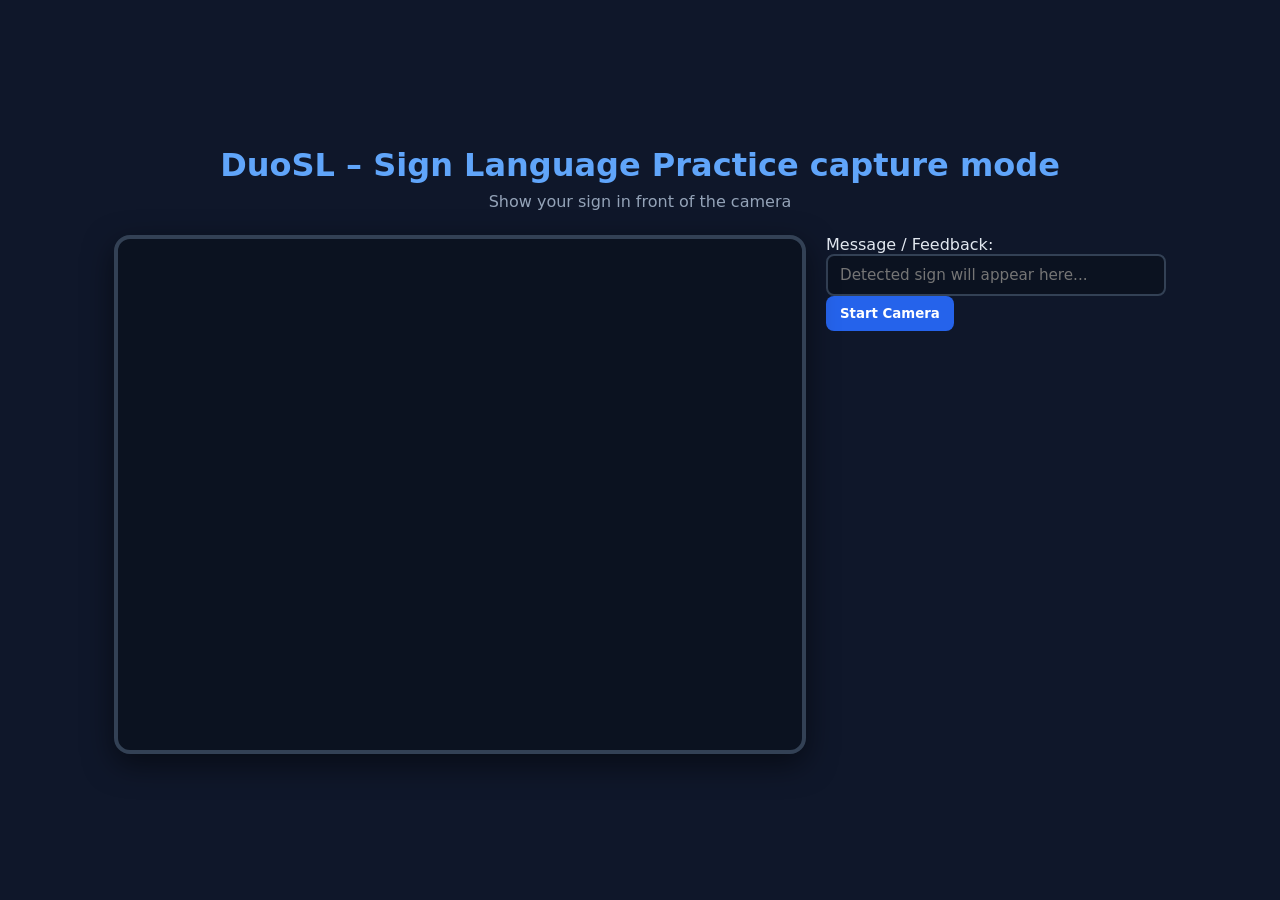
==== capture_mode/static/index.html @ dcced825 "versione migliorata + versione beta capture_mode" ====
<!DOCTYPE html>
<html lang="en">
<head>
  <meta charset="UTF-8" />
  <title>DuoSL Demo (capture mode)</title>
  <link rel="stylesheet" href="/static/style.css" />
  <link rel="icon" href="/static/favicon.ico" />
</head>
<body>
  <div class="app-container">
    <header>
      <h1>DuoSL – Sign Language Practice <span class="badge">capture mode</span></h1>
      <p>Show your sign in front of the camera</p>
    </header>

    <main class="main-content">
      <div class="camera-wrapper">
        <video id="webcam" autoplay playsinline></video>
        <canvas id="overlay"></canvas>
        <div class="capture-indicator">
          <span id="capture-dot"></span>
          <span id="capture-text">Not Capturing</span>
        </div>
      </div>

      <div class="info-panel">
        <label for="message">Message / Feedback:</label>
        <input
          type="text"
          id="message"
          placeholder="Detected sign will appear here..."
          readonly
        />
        <button id="start-btn">Start Camera</button>
      </div>
    </main>
  </div>

  <script src="/static/app.js"></script>
</body>
</html>
---- static/style.css ----
* {
  box-sizing: border-box;
  margin: 0;
  padding: 0;
  font-family: system-ui, -apple-system, BlinkMacSystemFont, "Segoe UI", sans-serif;
}

body {
  background: #0f172a;
  color: #e2e8f0;
  display: flex;
  justify-content: center;
  align-items: center;
  min-height: 100vh;
}

.app-container {
  width: 100%;
  max-width: 1100px;
  padding: 24px;
}

header {
  text-align: center;
  margin-bottom: 24px;
}

header h1 {
  font-size: 2rem;
  margin-bottom: 8px;
  color: #60a5fa;
}

header p {
  color: #94a3b8;
}

.main-content {
  display: grid;
  grid-template-columns: 1fr 340px;
  gap: 20px;
}

/* LEFT PANEL (camera) */

.left-panel {
  display: flex;
  flex-direction: column;
  gap: 12px;
}

.camera-wrapper {
  position: relative;
  width: 100%;
  border-radius: 16px;
  overflow: hidden;
  border: 4px solid #334155;
  box-shadow: 0 10px 30px rgba(0, 0, 0, 0.5);
  background: #0b1220;
  aspect-ratio: 4 / 3;
}

#webcam,
#overlay {
  display: block;
  width: 100%;
  height: 100%;
  transform: scaleX(-1); /* specchio */
}

#overlay {
  position: absolute;
  inset: 0;
  pointer-events: none;
}

/* RIGHT PANEL (words) */

.right-panel {
  display: flex;
  flex-direction: column;
  gap: 12px;
  background: #111827;
  border: 2px solid #334155;
  border-radius: 12px;
  padding: 16px;
}

.right-panel h2 {
  font-size: 1.2rem;
  color: #e5e7eb;
  margin-bottom: 4px;
}

.signs-list {
  flex: 1;
  min-height: 180px;
  max-height: 40vh;
  overflow-y: auto;
  border: 1px solid #334155;
  border-radius: 8px;
  padding: 10px;
  background: #0b1220;
}

.sign-item {
  padding: 6px 8px;
  border-bottom: 1px solid #1f2937;
  color: #e5e7eb;
  font-size: 0.95rem;
}

.sign-item:last-child {
  border-bottom: none;
}

/* CONTROLS */

.controls {
  display: flex;
  flex-direction: column;
  gap: 10px;
}

.controls label {
  font-size: 0.9rem;
  color: #94a3b8;
}

#message {
  width: 100%;
  padding: 10px 12px;
  border-radius: 8px;
  border: 2px solid #334155;
  background: #0b1220;
  color: #e5e7eb;
  font-size: 0.95rem;
  outline: none;
}

#message:focus {
  border-color: #60a5fa;
}

button {
  padding: 10px 14px;
  border: none;
  border-radius: 8px;
  background: #2563eb;
  color: white;
  font-weight: 600;
  cursor: pointer;
  transition: background 0.2s;
}

button:hover {
  background: #1d4ed8;
}

button.secondary {
  background: #374151;
}

button.secondary:hover {
  background: #4b5563;
}
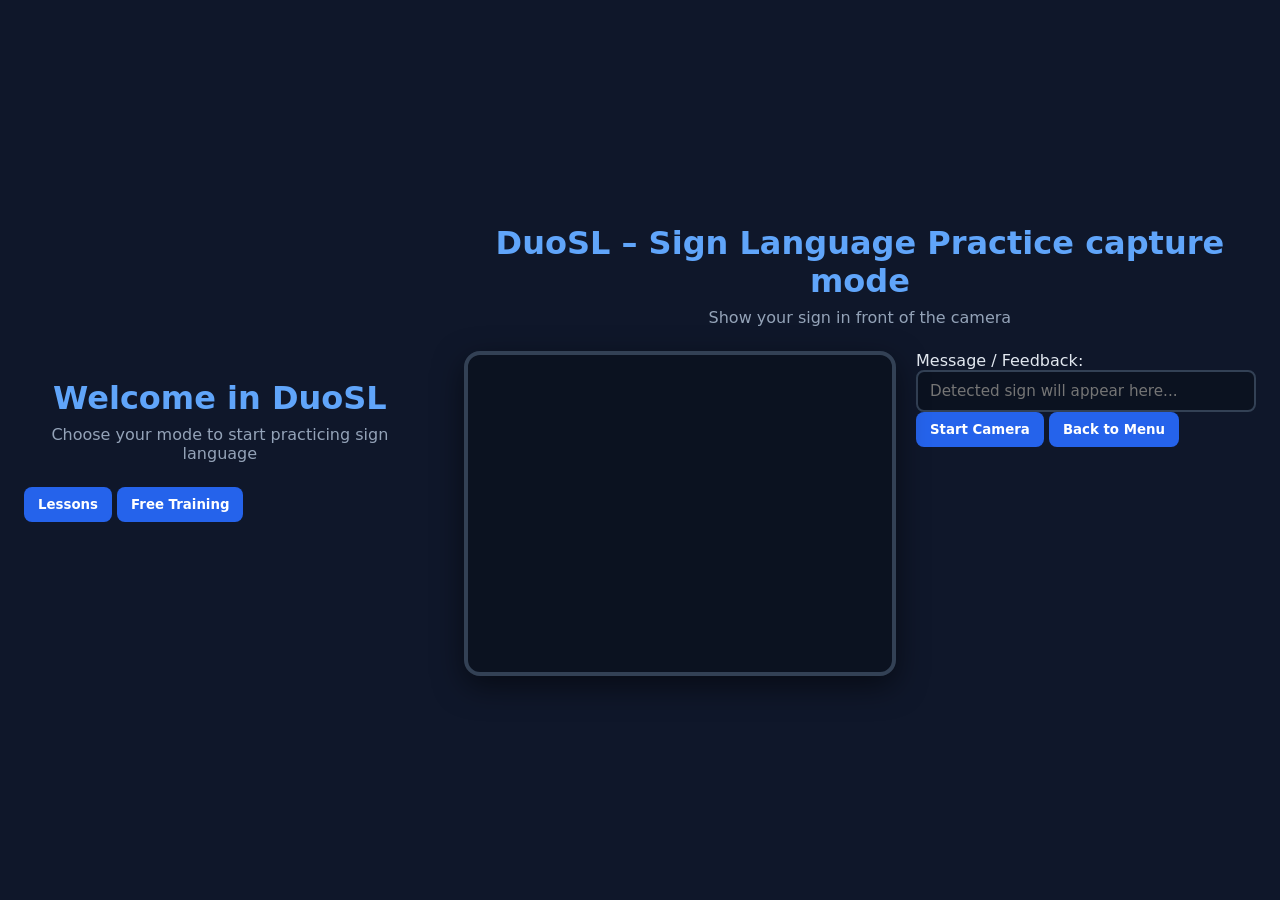
==== commit a074222e: "menu base" ====
--- a/capture_mode/static/index.html
+++ b/capture_mode/static/index.html
@@ -1,41 +1,64 @@
 <!DOCTYPE html>
 <html lang="en">
+  
 <head>
   <meta charset="UTF-8" />
   <title>DuoSL Demo (capture mode)</title>
   <link rel="stylesheet" href="/static/style.css" />
   <link rel="icon" href="/static/favicon.ico" />
 </head>
+
+
 <body>
-  <div class="app-container">
-    <header>
-      <h1>DuoSL – Sign Language Practice <span class="badge">capture mode</span></h1>
-      <p>Show your sign in front of the camera</p>
-    </header>
 
-    <main class="main-content">
-      <div class="camera-wrapper">
-        <video id="webcam" autoplay playsinline></video>
-        <canvas id="overlay"></canvas>
-        <div class="capture-indicator">
-          <span id="capture-dot"></span>
-          <span id="capture-text">Not Capturing</span>
+  <!-- MENU INIZIALE -->
+  <div id="menu-screen" class="screen">
+    <div class="app-container">
+      <header>
+        <h1>Welcome in DuoSL</h1>
+        <p>Choose your mode to start practicing sign language</p>
+      </header>
+
+      <div class="menu-buttons">
+        <button id="lessons-btn">Lessons</button>
+        <button id="free-btn">Free Training</button>
+      </div>
+    </div>
+  </div>
+
+  <!-- UI PRINCIPALE -->
+  <div id="app-screen" class="screen hidden">
+    <div class="app-container">
+      <header>
+        <h1>DuoSL – Sign Language Practice <span class="badge">capture mode</span></h1>
+        <p>Show your sign in front of the camera</p>
+      </header>
+
+      <main class="main-content">
+        <div class="camera-wrapper">
+          <video id="webcam" autoplay playsinline></video>
+          <canvas id="overlay"></canvas>
+          <div class="capture-indicator">
+            <span id="capture-dot"></span>
+            <span id="capture-text">Not Capturing</span>
+          </div>
         </div>
-      </div>
 
-      <div class="info-panel">
-        <label for="message">Message / Feedback:</label>
-        <input
-          type="text"
-          id="message"
-          placeholder="Detected sign will appear here..."
-          readonly
-        />
-        <button id="start-btn">Start Camera</button>
-      </div>
-    </main>
+        <div class="info-panel">
+          <label for="message">Message / Feedback:</label>
+          <input
+            type="text"
+            id="message"
+            placeholder="Detected sign will appear here..."
+            readonly
+          />
+          <button id="start-btn">Start Camera</button>
+          <button id="back-btn" type="button">Back to Menu</button>
+        </div>
+      </main>
+    </div>
   </div>
 
   <script src="/static/app.js"></script>
 </body>
-</html>
+</html>
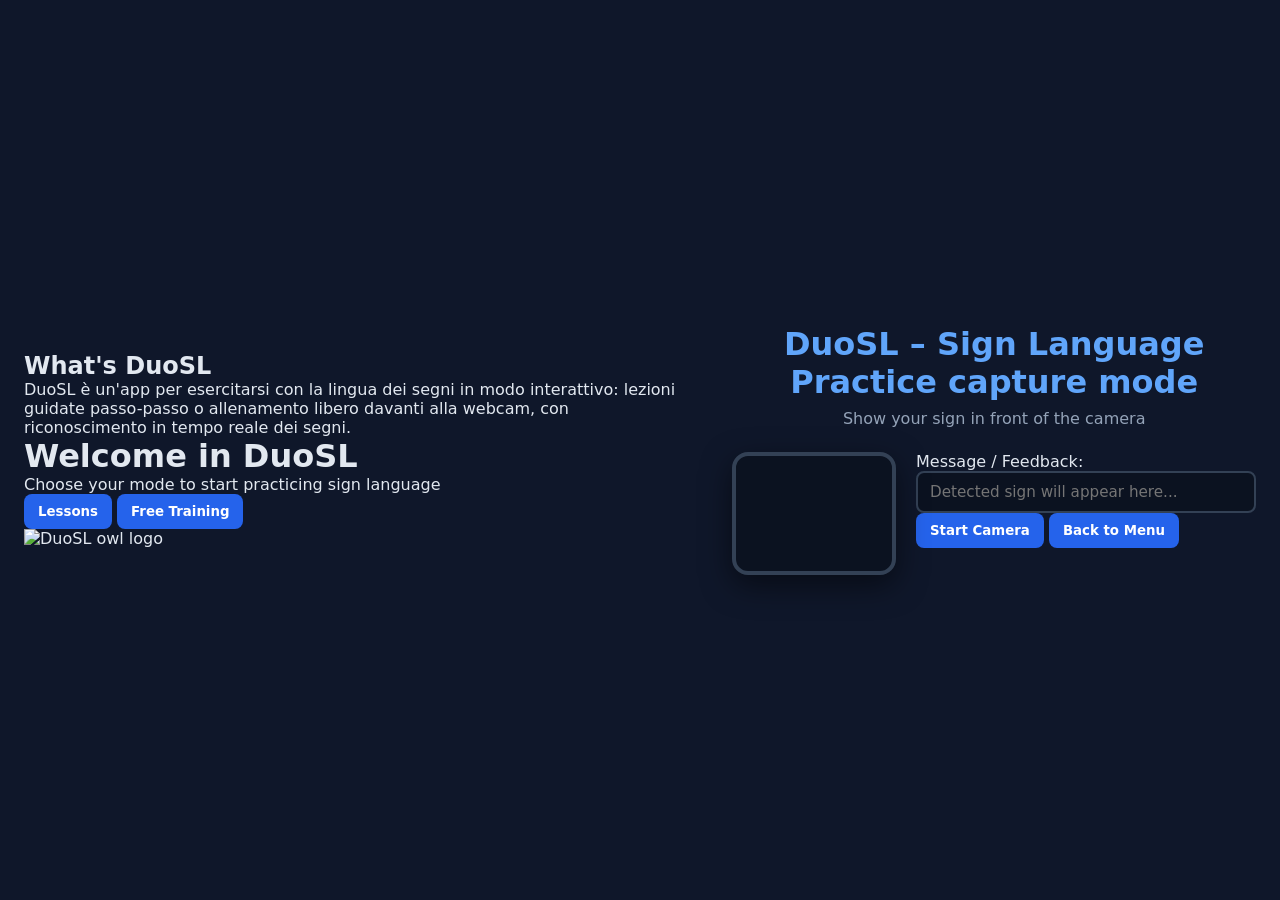
==== commit 609fd310: "update schermata iniziale (wip)" ====
--- a/capture_mode/static/index.html
+++ b/capture_mode/static/index.html
@@ -14,14 +14,33 @@
   <!-- MENU INIZIALE -->
   <div id="menu-screen" class="screen">
     <div class="app-container">
-      <header>
-        <h1>Welcome in DuoSL</h1>
-        <p>Choose your mode to start practicing sign language</p>
-      </header>
+      <div class="menu-layout">
 
-      <div class="menu-buttons">
-        <button id="lessons-btn">Lessons</button>
-        <button id="free-btn">Free Training</button>
+        <!-- Colonna sinistra: pannello informativo -->
+        <div class="info-side">
+          <h2 class="info-title">What's DuoSL</h2>
+          <p class="info-text">
+            DuoSL è un'app per esercitarsi con la lingua dei segni in modo
+            interattivo: lezioni guidate passo-passo o allenamento libero
+            davanti alla webcam, con riconoscimento in tempo reale dei segni.
+          </p>
+        </div>
+
+        <!-- Colonna centrale: titolo + bottoni -->
+        <div class="center-side">
+          <h1 class="menu-title">Welcome in DuoSL</h1>
+          <p class="menu-subtitle">Choose your mode to start practicing sign language</p>
+          <div class="menu-buttons">
+            <button id="lessons-btn">Lessons</button>
+            <button id="free-btn">Free Training</button>
+          </div>
+        </div>
+
+        <!-- Colonna destra: logo -->
+        <div class="logo-side">
+          <img src="/static/owl-icon.png" alt="DuoSL owl logo" class="logo-img" />
+        </div>
+
       </div>
     </div>
   </div>
